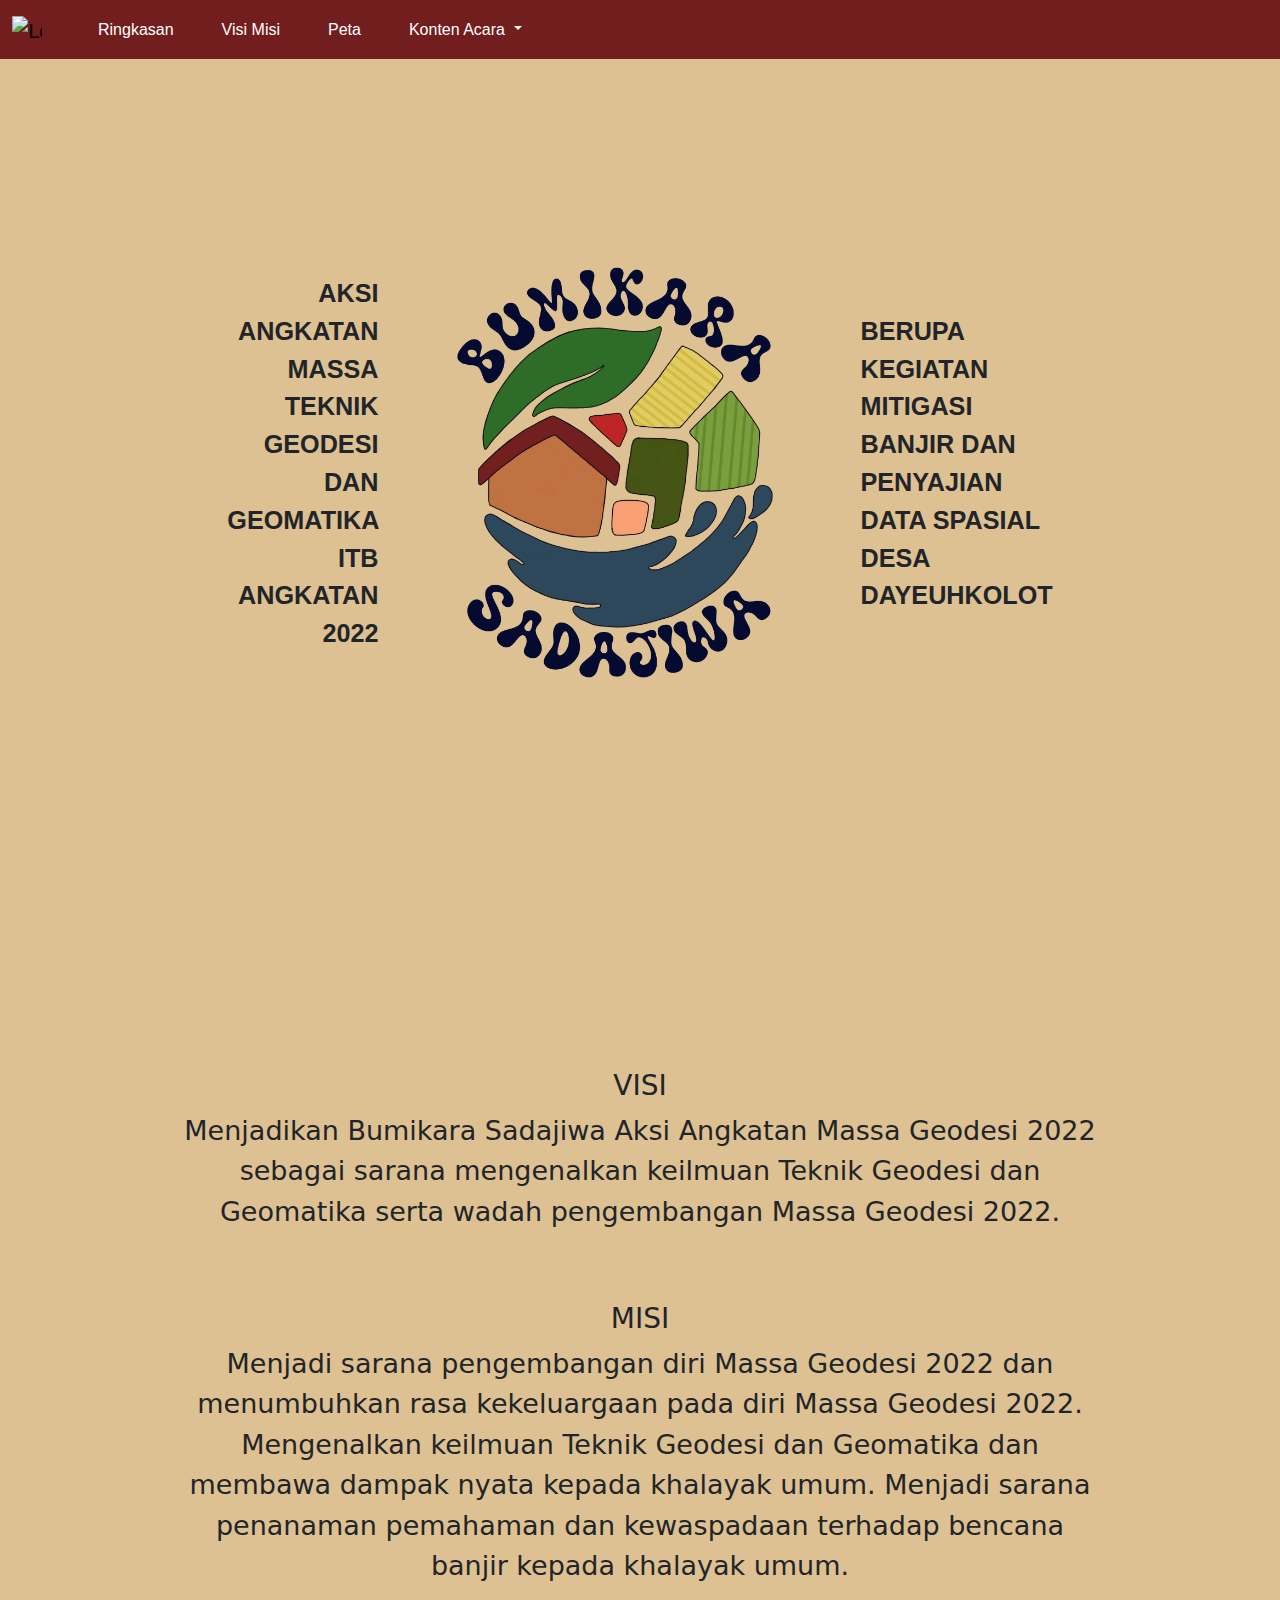
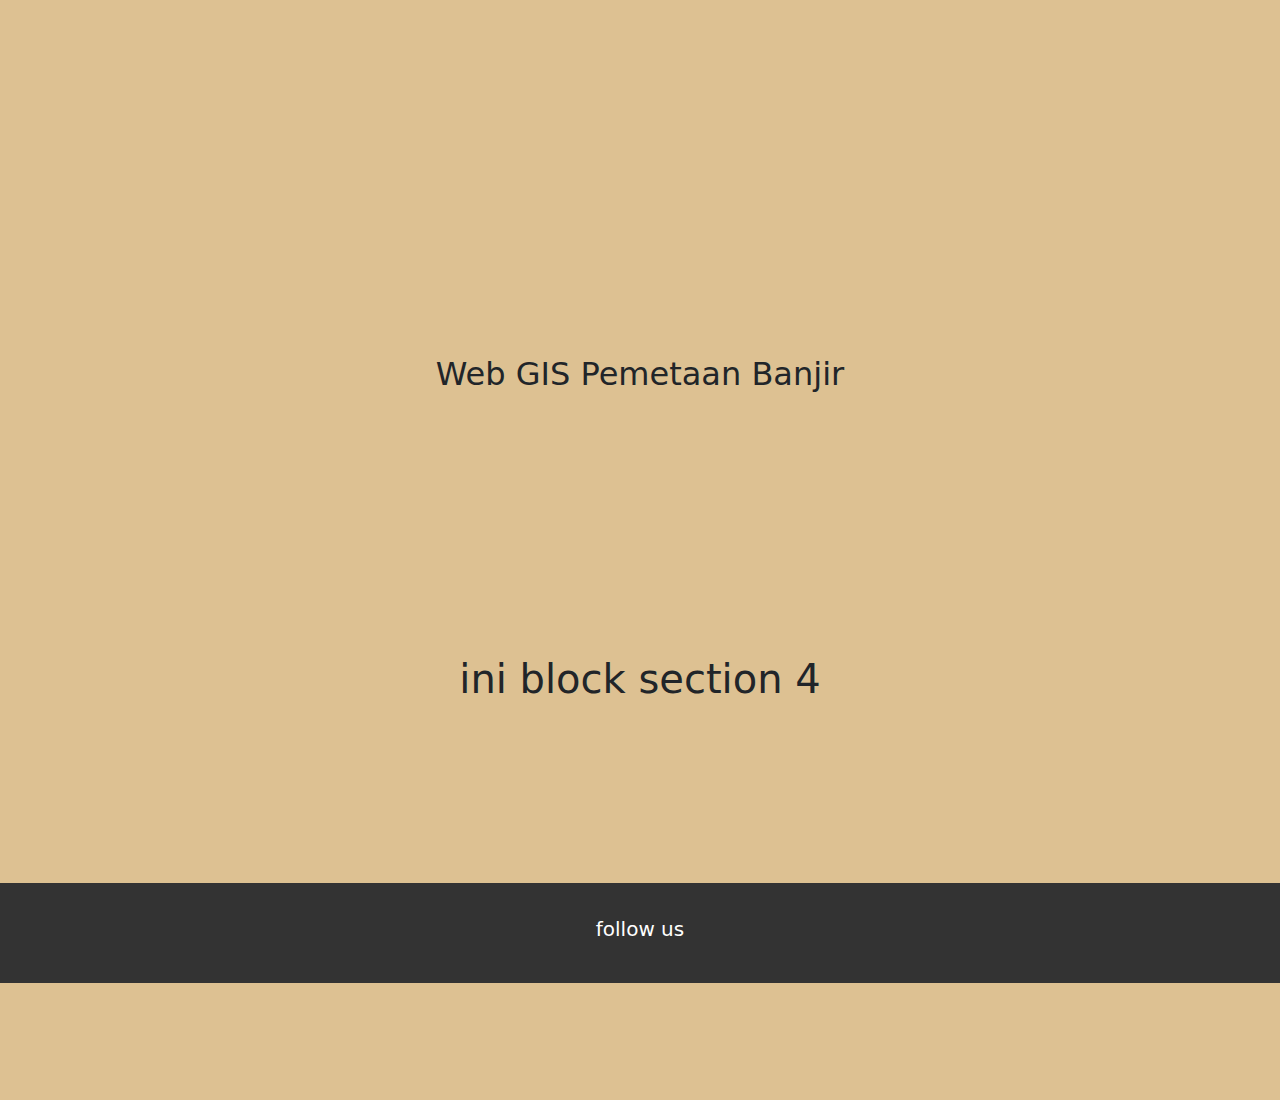
==== web-aksang/index.html @ d71bc0d8 "Add files via upload" ====
<!DOCTYPE html>
<html lang="en">

<head>
  <meta charset="UTF-8">
  <meta name="viewport" content="width=device-width, initial-scale=1.0">
  <link rel="stylesheet" href="style.css">
  <link href="https://cdn.jsdelivr.net/npm/bootstrap@5.3.1/dist/css/bootstrap.min.css" rel="stylesheet">
  <link href="https://getbootstrap.com/docs/5.3/assets/css/docs.css" rel="stylesheet">
  <link rel="icon" type="icon" type="images/png" href="bumikara.png">
  <title>bumikara sadajiwa</title>
  <script src="https://cdn.jsdelivr.net/npm/bootstrap@5.3.1/dist/js/bootstrap.bundle.min.js"></script>
  <script src="https://code.jquery.com/jquery-3.6.0.min.js"
    integrity="sha384-KJ3o2DKtIkvYIK3UENzmM7KCkRr/rE9/Qpg6aAZGJwFDMVNA/GpGFF93hXpG5KkN"
    crossorigin="anonymous"></script>
  <script src="https://cdn.jsdelivr.net/npm/bootstrap@5.3.1/dist/js/bootstrap.bundle.min.js"
    integrity="sha384-KyZXEAg3QhqLMpG8r+V5ZA5iDYzvoa8CWa5FpfsJxH2xtJFux2m+6P7UJU2IbbV8"
    crossorigin="anonymous"></script>

</head>

<body class="body">
  <!-- NAVBAR -->
  <nav class="navbar navbar-expand-lg sticky-top" style="background-color: #721E1E;  width:100%;">
    <div class="container-fluid">
      <a class="navbar-brand" href="#">
        <img src="bumikara.png" alt="Logo" width="30em" height="30em" class="d-inline-block align-text-top">
      </a>
      <button class="navbar-toggler" type="button" data-bs-toggle="collapse" data-bs-target="#navbarNavDropdown"
        aria-controls="navbarNavDropdown" aria-expanded="false" aria-label="Toggle navigation">
        <span class="navbar-toggler-icon"></span>
      </button>
      <div class="collapse navbar-collapse" id="navbarNavDropdown">
        <ul class="navbar-nav">
          <li class="nav-item">
            <a class="nav-link active" style="color: white; font-family: Arial, Helvetica, sans-serif;"
              aria-current="page" href="#">Ringkasan</a>
          </li>
          <li class="nav-item">
            <a class="nav-link" style="color: white; font-family: Arial, Helvetica, sans-serif;" href="#visi">Visi
              Misi</a>
          </li>
          <li class="nav-item">
            <a class="nav-link" style="color: white; font-family: Arial, Helvetica, sans-serif;" href="#peta">Peta</a>
          </li>
          <li class="nav-item dropdown">
            <a class="nav-link dropdown-toggle" style="color: white; font-family: Arial, Helvetica, sans-serif;"
              href="#" role="button" data-bs-toggle="dropdown" aria-expanded="false">
              Konten Acara
            </a>
            <ul class="dropdown-menu">
              <li><a class="dropdown-item" href="#">Lubang Biopori</a></li>
              <li><a class="dropdown-item" href="#Dokumentasi">Dokumentasi</a></li>
              <li><a class="dropdown-item" href="#">Media Sosial</a></li>
            </ul>
          </li>
        </ul>
      </div>
    </div>
  </nav>
  <!-- NAVBAR END -->

  <!-- CONTENT -->
  <!-- section1 -->
  <div class="section1">
    <div class="cont-section1">
      <div class="p-left">
        <p class="paragraf-section1">Aksi angkatan massa Teknik Geodesi dan Geomatika ITB
          angkatan 2022
        </p>
      </div>
      <img src="Bumikara.png" class="png-content" />
      <div class="p-right">
        <p class="paragraf-section1">berupa kegiatan
          mitigasi banjir dan penyajian data spasial Desa Dayeuhkolot
        </p>
      </div>
    </div>
  </div>

  <div class="empty-block" id="visi">
    <div></div>
  </div>

  <!-- section2 -->
  <div>
    <div class="section2">
      <h3>VISI</h3>
      <div class="visi">
        <p class="p-visi">
          Menjadikan Bumikara Sadajiwa Aksi Angkatan Massa Geodesi 2022 sebagai sarana mengenalkan keilmuan Teknik Geodesi
          dan
          Geomatika serta wadah pengembangan Massa Geodesi 2022.
        </p>
      </div>
      <h3 class="header_misi">MISI</h3>
      <div class="misi">
        <p class="p-misi">
          Menjadi sarana pengembangan diri Massa Geodesi 2022 dan menumbuhkan rasa kekeluargaan pada diri Massa Geodesi
          2022.
          Mengenalkan keilmuan Teknik Geodesi dan Geomatika dan membawa dampak nyata kepada khalayak umum.
          Menjadi sarana penanaman pemahaman dan kewaspadaan terhadap bencana banjir kepada khalayak umum.
        </p>
      </div>

      <div class="empty-block" id="peta">
        <div></div>
      </div>

      <!-- section 3 -->
      <div class="section3">
        <h2>Web GIS Pemetaan Banjir</h2>
      </div>

      <div class="empty-block" id="Dokumentasi">
        <div></div>
      </div>

      <!-- section 4 -->
      <div class="empty-block">
        <h1>ini block section 4</h1>
      </div>
    </div>
  </div>
  <!-- CONTENT END -->

  <!-- FOOTER -->
  <div class="footer">
    <div class="subfooter">
      <h5>
        follow us
      </h5>
    </div>
  </div>
  <!-- FOOTER END -->

</body>

</html>
---- web-aksang/style.css ----
.body{
    background: #DDC192;
    width:100%;
    height: 300vh
}

.nav-item,
.nav-item-dropdown{
    margin-left:2em;
    font-size:1rem;
}

.section1{
    padding: 45px;
    height: 75vh;
    justify-content: center;
    margin-top:10%;
}

.cont-section1{
    width: 90%;
    margin: 0 auto;
    max-width: 800px;
    min-width: 200px;
    font-size: 4vh;
    align-items: center;
    display:flex;
    justify-content: center;
}

.png-content{
    width: 60%;
    height: 60%;
    margin-right: 2px;
}

.paragraf-section1{
    font-family: sans-serif;
    font-size: .7em;
    font-weight: 800;
    text-transform: uppercase;
}

.p-left{
    text-align:right;
    
}

.p-right{
    text-align:left;

}

.section2{
    display:block;
    text-align: center;
    justify-content: center;
    margin:20vh;

}

.visi,
.misi{
    font-size: 3vh;
}

.header_misi{
    margin-top: 70px;
}

.subfooter{
    background-color: #333333;
    color:#fff;
    display:flex;
    justify-content: center;
    align-items: center;
    height:100px;
    width:100%
}

.section3{
    height:300px;
    width:100%;
    margin-top:40%;
    justify-content: center;
}

.empty-block{
    background-color: #DDC192;
    height: 1%
}

@media (max-width: 600px){

    .cont-section1 {
        flex-direction: column; 
    }

    .paragraf-section1{
        font-size: .5em;
        text-align: center;
    }

    .png-content{
        width: 100%;
        height: 100%;
    }

    .section2{
        margin:5vh;

    }

    .p-visi{
        font-size:.5em;
    }

    .p-misi{
        font-size:.5em;
    }
}
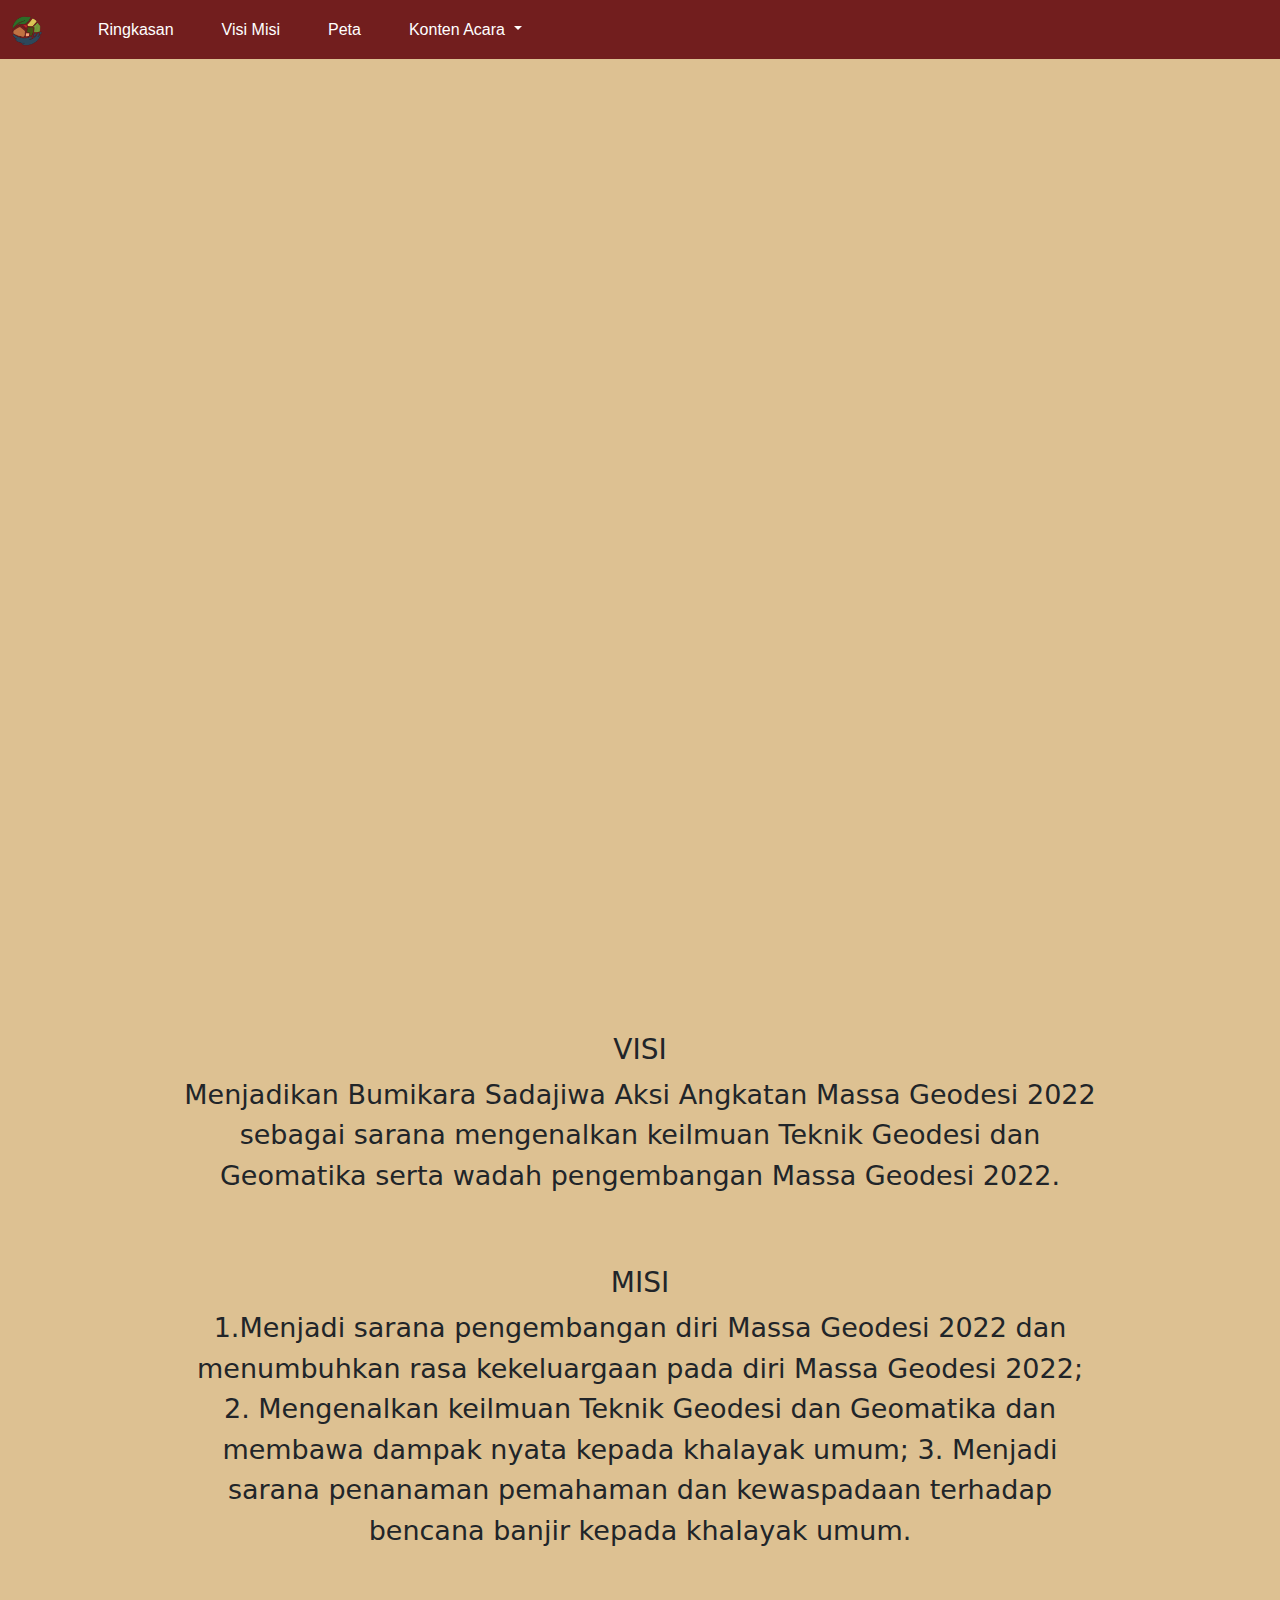
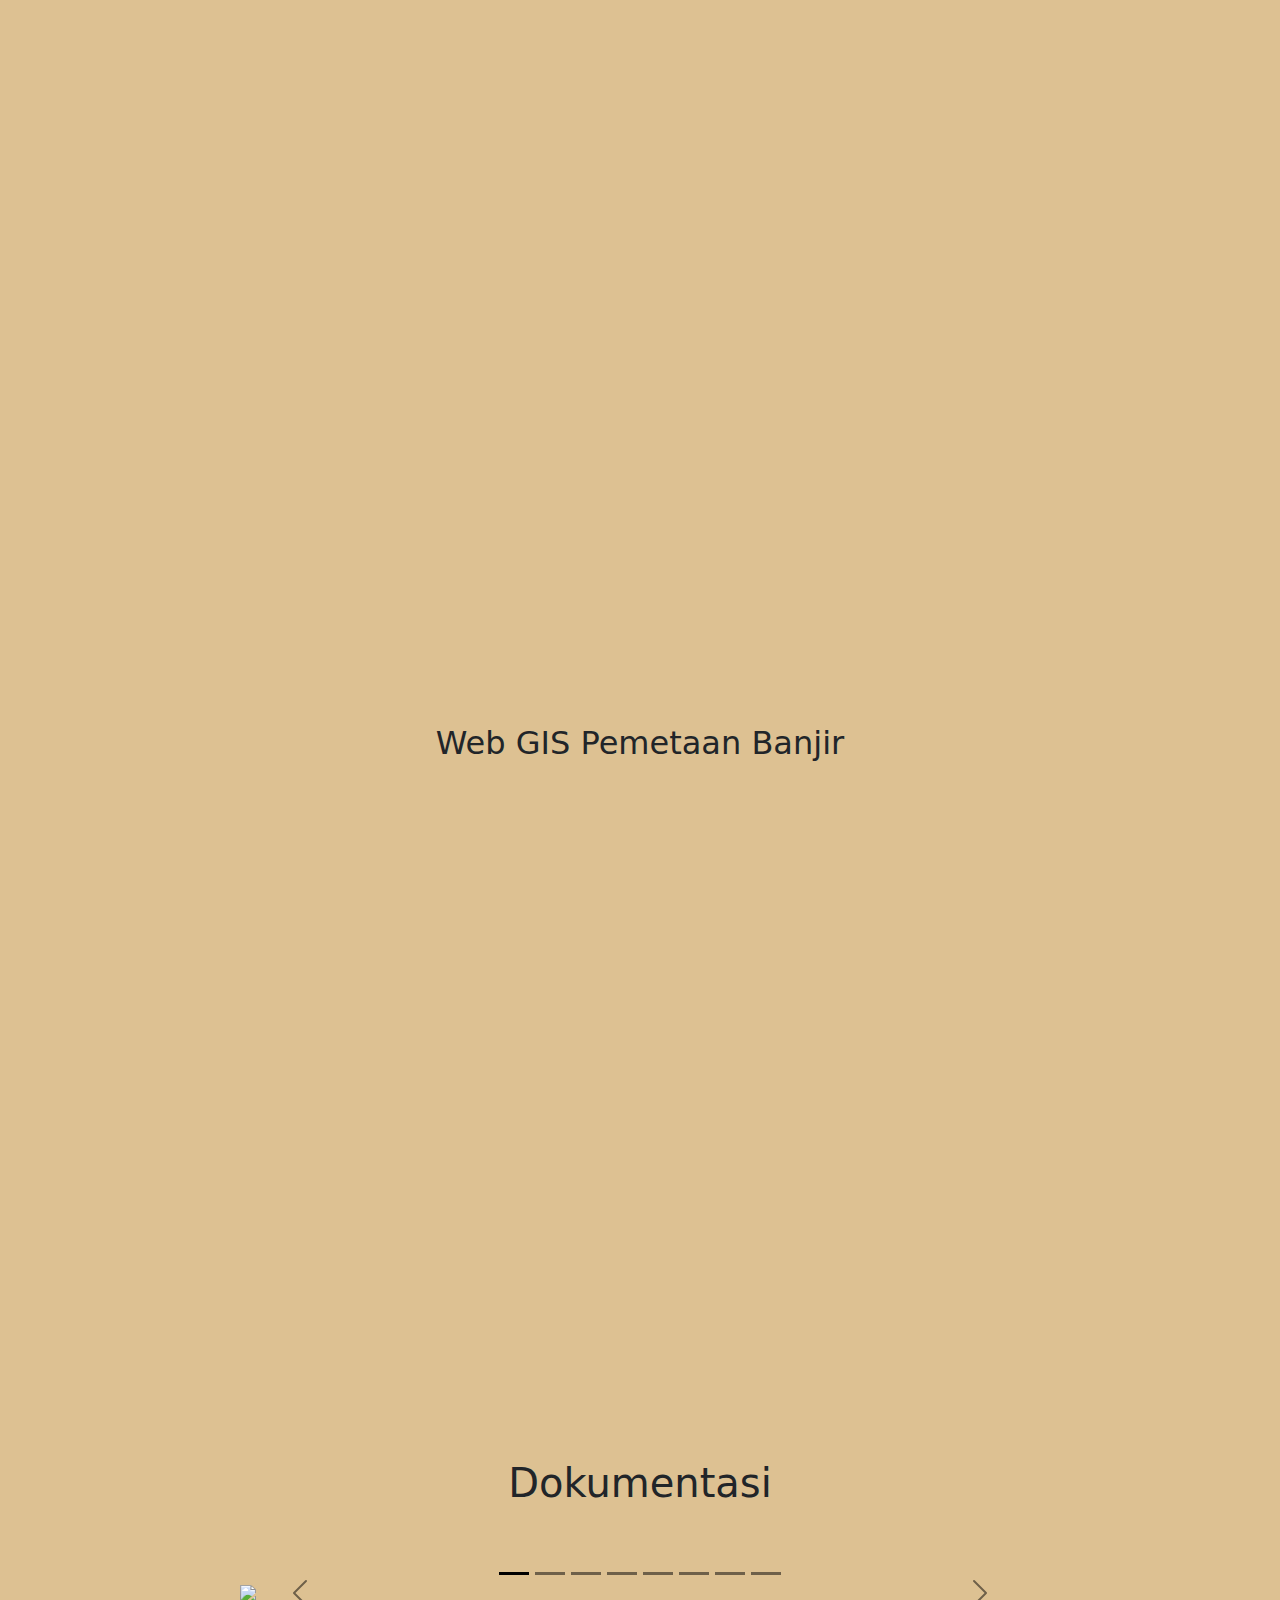
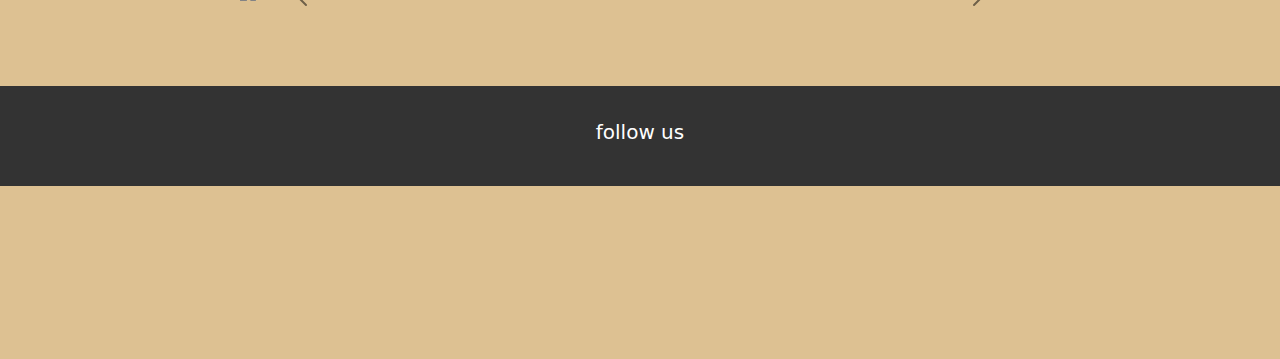
==== commit ad2cc54a: "Add files via upload" ====
--- a/web-aksang/index.html
+++ b/web-aksang/index.html
@@ -7,7 +7,7 @@
   <link rel="stylesheet" href="style.css">
   <link href="https://cdn.jsdelivr.net/npm/bootstrap@5.3.1/dist/css/bootstrap.min.css" rel="stylesheet">
   <link href="https://getbootstrap.com/docs/5.3/assets/css/docs.css" rel="stylesheet">
-  <link rel="icon" type="icon" type="images/png" href="bumikara.png">
+  <link rel="icon" type="icon" type="images/png" href="image/Bumikara.png">
   <title>bumikara sadajiwa</title>
   <script src="https://cdn.jsdelivr.net/npm/bootstrap@5.3.1/dist/js/bootstrap.bundle.min.js"></script>
   <script src="https://code.jquery.com/jquery-3.6.0.min.js"
@@ -23,8 +23,8 @@
   <!-- NAVBAR -->
   <nav class="navbar navbar-expand-lg sticky-top" style="background-color: #721E1E;  width:100%;">
     <div class="container-fluid">
-      <a class="navbar-brand" href="#">
-        <img src="bumikara.png" alt="Logo" width="30em" height="30em" class="d-inline-block align-text-top">
+      <a class="navbar-brand" href="index.html">
+        <img src="image/logo.png" alt="Logo" width="30em" height="30em" class="d-inline-block align-text-top">
       </a>
       <button class="navbar-toggler" type="button" data-bs-toggle="collapse" data-bs-target="#navbarNavDropdown"
         aria-controls="navbarNavDropdown" aria-expanded="false" aria-label="Toggle navigation">
@@ -49,7 +49,7 @@
               Konten Acara
             </a>
             <ul class="dropdown-menu">
-              <li><a class="dropdown-item" href="#">Lubang Biopori</a></li>
+              <li><a class="dropdown-item" href="#LubangBiopori">Lubang Biopori</a></li>
               <li><a class="dropdown-item" href="#Dokumentasi">Dokumentasi</a></li>
               <li><a class="dropdown-item" href="#">Media Sosial</a></li>
             </ul>
@@ -69,7 +69,7 @@
           angkatan 2022
         </p>
       </div>
-      <img src="Bumikara.png" class="png-content" />
+      <img src="image/Bumikara.png" class="png-content" />
       <div class="p-right">
         <p class="paragraf-section1">berupa kegiatan
           mitigasi banjir dan penyajian data spasial Desa Dayeuhkolot
@@ -88,48 +88,128 @@
       <h3>VISI</h3>
       <div class="visi">
         <p class="p-visi">
-          Menjadikan Bumikara Sadajiwa Aksi Angkatan Massa Geodesi 2022 sebagai sarana mengenalkan keilmuan Teknik Geodesi
-          dan
-          Geomatika serta wadah pengembangan Massa Geodesi 2022.
+          Menjadikan Bumikara Sadajiwa Aksi Angkatan Massa Geodesi 2022 sebagai sarana mengenalkan keilmuan Teknik
+          Geodesi
+          dan Geomatika serta wadah pengembangan Massa Geodesi 2022.
         </p>
       </div>
       <h3 class="header_misi">MISI</h3>
       <div class="misi">
         <p class="p-misi">
-          Menjadi sarana pengembangan diri Massa Geodesi 2022 dan menumbuhkan rasa kekeluargaan pada diri Massa Geodesi
-          2022.
-          Mengenalkan keilmuan Teknik Geodesi dan Geomatika dan membawa dampak nyata kepada khalayak umum.
-          Menjadi sarana penanaman pemahaman dan kewaspadaan terhadap bencana banjir kepada khalayak umum.
-        </p>
-      </div>
-
-      <div class="empty-block" id="peta">
-        <div></div>
-      </div>
-
-      <!-- section 3 -->
-      <div class="section3">
-        <h2>Web GIS Pemetaan Banjir</h2>
-      </div>
-
-      <div class="empty-block" id="Dokumentasi">
-        <div></div>
-      </div>
-
-      <!-- section 4 -->
-      <div class="empty-block">
-        <h1>ini block section 4</h1>
-      </div>
-    </div>
-  </div>
-  <!-- CONTENT END -->
-
-  <!-- FOOTER -->
-  <div class="footer">
-    <div class="subfooter">
-      <h5>
-        follow us
-      </h5>
+          1.Menjadi sarana pengembangan diri Massa Geodesi 2022 dan menumbuhkan rasa kekeluargaan pada diri Massa
+          Geodesi
+          2022;
+          2. Mengenalkan keilmuan Teknik Geodesi dan Geomatika dan membawa dampak nyata kepada khalayak umum;
+          3. Menjadi sarana penanaman pemahaman dan kewaspadaan terhadap bencana banjir kepada khalayak umum.
+        </p>
+      </div>
+    </div>
+  </div>
+
+  <div class="empty-block" id="peta">
+    <div></div>
+  </div>
+
+  <!-- section 3 -->
+  <div class="section3" id="LubangBiopori">
+    <h2>Web GIS Pemetaan Banjir</h2>
+    <iframe src="https://www.arcgis.com/apps/instant/sidebar/index.html?appid=2aa343f6886f4f138295d5bea0fcdbbd"
+      width="800" height="600" frameborder="0" style="border:0" allowfullscreen></iframe>
+  </div>
+
+  <div class="empty-block">
+    <div></div>
+  </div>
+
+  <!-- section 4 -->
+  <div class="empty-block"></div>
+  <!-- <div class="section4">
+    <div class="cont-section4">
+      <h1>Lubang Biopori</h1>
+      <p class="paragraf-section4" style="margin-top: 10px;">mdkwm aodjwa odhai gfue vghvsghf dvwjefkw bcvger
+        cefrvaeecaw</p>
+      <button type="button" class="btn btn-outline-dark btn-sm">Read more</button>
+    </div>
+  </div> -->
+  <div class="empty-block">
+    <div></div>
+  </div>
+
+  <!-- section 5 -->
+  <div class="section5">
+    <div class="cont-section5">
+      <h1>Dokumentasi</h1>
+      <div class="cont-carousel">
+        <div id="carouselExampleDark" class="carousel carousel-dark slide">
+          <div class="carousel-indicators">
+            <button type="button" data-bs-target="#carouselExampleDark" data-bs-slide-to="0" class="active"
+              aria-current="true" aria-label="Slide 1"></button>
+            <button type="button" data-bs-target="#carouselExampleDark" data-bs-slide-to="1"
+              aria-label="Slide 2"></button>
+            <button type="button" data-bs-target="#carouselExampleDark" data-bs-slide-to="2"
+              aria-label="Slide 3"></button>
+            <button type="button" data-bs-target="#carouselExampleDark" data-bs-slide-to="3"
+              aria-label="Slide 4"></button>
+            <button type="button" data-bs-target="#carouselExampleDark" data-bs-slide-to="4"
+              aria-label="Slide 5"></button>
+            <button type="button" data-bs-target="#carouselExampleDark" data-bs-slide-to="5"
+              aria-label="Slide 6"></button>
+            <button type="button" data-bs-target="#carouselExampleDark" data-bs-slide-to="6"
+              aria-label="Slide 7"></button>
+            <button type="button" data-bs-target="#carouselExampleDark" data-bs-slide-to="7"
+              aria-label="Slide 8"></button>
+          </div>
+          <div class="carousel-inner">
+            <div class="carousel-item active" data-bs-interval="1000">
+              <img src="image/lb.JPG" class="d-block w-100">
+            </div>
+            <div class="carousel-item" data-bs-interval="2000">
+              <img src="image/mc.JPG" class="d-block w-100">
+            </div>
+            <div class="carousel-item" data-bs-interval="2000">
+              <img src="image/fotbar.JPG" class="d-block w-100">
+            </div>
+            <div class="carousel-item" data-bs-interval="2000">
+              <img src="image/fotbar-bocil.JPG" class="d-block w-100">
+            </div>
+            <div class="carousel-item" data-bs-interval="2000">
+              <img src="image/LB.JPG" class="d-block w-100">
+            </div>
+            <div class="carousel-item" data-bs-interval="2000">
+              <img src="image/LB.JPG" class="d-block w-100">
+            </div>
+            <div class="carousel-item" data-bs-interval="2000">
+              <img src="image/LB.JPG" class="d-block w-100">
+            </div>
+            <div class="carousel-item" data-bs-interval="2000">
+              <img src="image/LB.JPG" class="d-block w-100">
+            </div>
+          </div>
+          <button class="carousel-control-prev" type="button" data-bs-target="#carouselExampleDark"
+            data-bs-slide="prev">
+            <span class="carousel-control-prev-icon" aria-hidden="true"></span>
+            <span class="visually-hidden">Previous</span>
+          </button>
+          <button class="carousel-control-next" type="button" data-bs-target="#carouselExampleDark"
+            data-bs-slide="next">
+            <span class="carousel-control-next-icon" aria-hidden="true"></span>
+            <span class="visually-hidden">Next</span>
+          </button>
+        </div>
+      </div>
+    </div>
+    <div class="empty-block">
+      <div></div>
+    </div>
+    <!-- CONTENT END -->
+
+    <!-- FOOTER -->
+    <div class="footer">
+      <div class="subfooter">
+        <h5>
+          follow us
+        </h5>
+      </div>
     </div>
   </div>
   <!-- FOOTER END -->
--- a/web-aksang/style.css
+++ b/web-aksang/style.css
@@ -14,8 +14,22 @@
     padding: 45px;
     height: 75vh;
     justify-content: center;
-    margin-top:10%;
+    margin-top:3%;
+    opacity: 0;
+    transform: translateY(20px); 
+    animation: fadeUpAnimation 2s forwards;
 }
+
+@keyframes fadeUpAnimation {
+    from {
+      opacity: 0;
+      transform: translateY(20px);
+    }
+    to {
+      opacity: 1;
+      transform: translateY(0);
+    }
+  }
 
 .cont-section1{
     width: 90%;
@@ -83,11 +97,66 @@
     width:100%;
     margin-top:40%;
     justify-content: center;
+    text-align: center;
 }
 
 .empty-block{
     background-color: #DDC192;
-    height: 1%
+    height: 3%
+}
+
+.section4{
+    width: 70%;
+    height: 500px;
+    margin: 0 auto;
+}
+
+.cont-section4{
+    width: 80%;
+    margin: 0 auto;
+    max-width: 800px;
+    min-width: 200px;
+    font-size: 4vh;
+    
+    text-align: center;
+    justify-content: center;
+    
+}
+
+.png-lb{
+    border-radius: 20px;
+    width: 80%;
+    padding: 10px;
+}
+
+.paragraf-section4{
+    font-size: 3vh;
+}
+
+.section5{
+    width: 100%;
+    height: 500px;
+    margin-top: 15%;
+}
+
+.img-section3{
+    width:50%
+}
+
+.cont-section5{
+    width: 80%;
+    margin: 0 auto;
+    max-width: 800px;
+    min-width: 200px;
+    text-align: center;
+}
+
+.carousel{
+    color:#000
+}
+
+.cont-carousel{
+    padding: 70px 0px;
 }
 
 @media (max-width: 600px){
@@ -118,4 +187,5 @@
     .p-misi{
         font-size:.5em;
     }
-}+}
+
